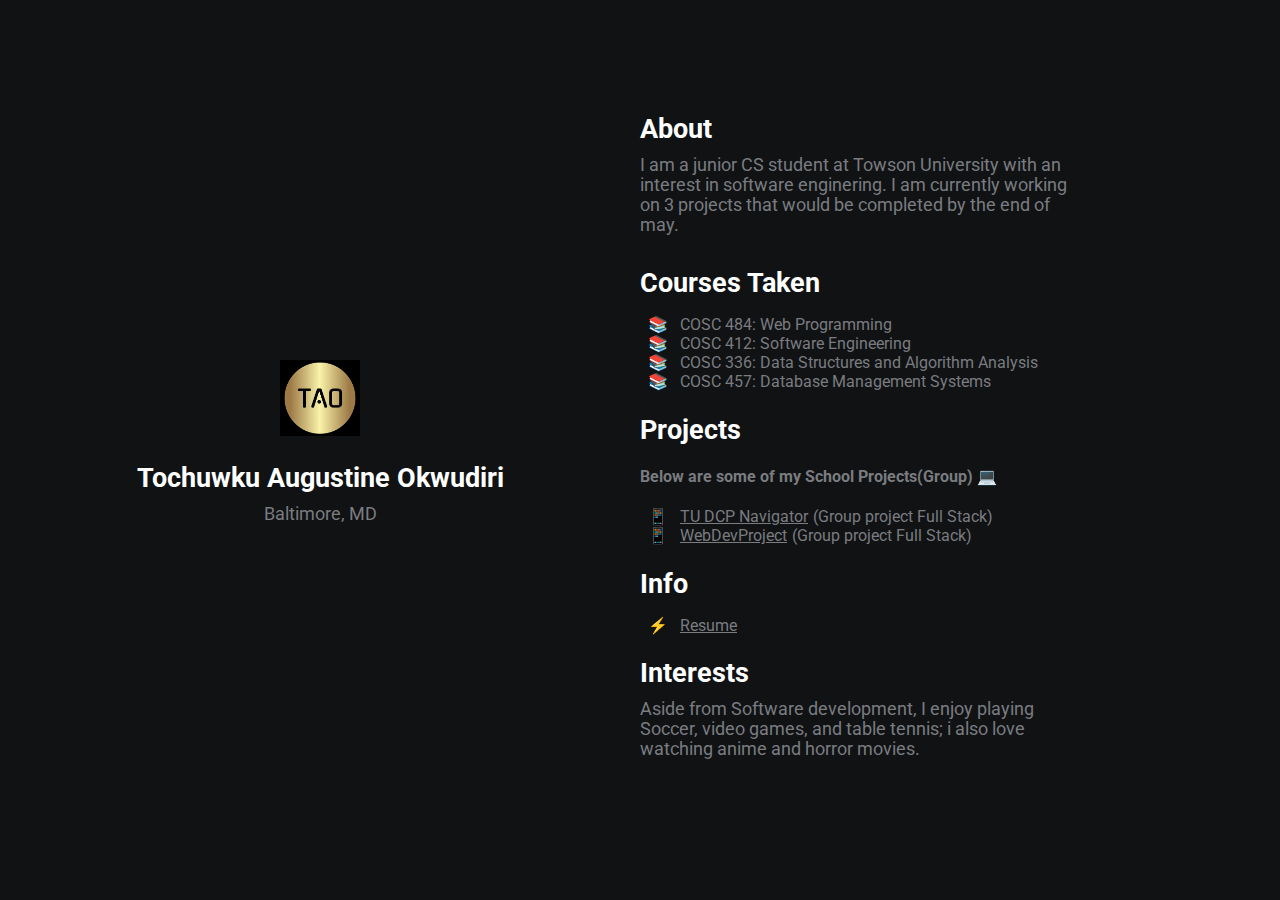
==== index.html @ 7f22d629 "Add files via upload" ====
<!DOCTYPE html>
<html lang="en">
<head>
    <!-- Favicon -->
    <link rel="apple-touch-icon" sizes="180x180" href="favicon/apple-touch-icon.png">
    <link rel="icon" type="image/png" sizes="32x32" href="favicon/favicon-32x32.png">
    <link rel="icon" type="image/png" sizes="16x16" href="favicon/favicon-16x16.png">

    <meta charset="UTF-8">
    <meta name="viewport" content="width=device-width, initial-scale=1.0">
    <meta http-equiv="X-UA-Compatible" content="ie=edge">
    <link rel="stylesheet" href="https://use.fontawesome.com/releases/v5.4.1/css/all.css" integrity="sha384-5sAR7xN1Nv6T6+dT2mhtzEpVJvfS3NScPQTrOxhwjIuvcA67KV2R5Jz6kr4abQsz" crossorigin="anonymous">
    <link rel="stylesheet" href="style.css">
    <title>Tochuwku Augustine Okwudiri</title>
</head>
<body>
    <div class="grid-2">
        <div class="section-1">
            <img src="img/logo.png" width="20" height="90" alt=""/>
            <h2>Tochuwku Augustine Okwudiri</h2>
            <p>Baltimore, MD</p>
            <a href="https://twitter.com/AOkwudiri45146"><i class="fab fa-twitter"></i></a>
            <a href="https://www.linkedin.com/in/tochukwu-okwudiri/"><i class="fab fa-linkedin"></i></a>
            <a href="https://github.com/Augustine-Okwudiri"><i class="fab fa-github"></i></a>
            <a href="mailto:tochukwuokwudiri@gmail.com"><i class="fas fa-envelope"></i></a>  

        </div>
        <div class="section-2">
            <h2>About</h2>
            <p>I am a junior CS student at Towson University with an interest in software enginering. I am currently working on 3 projects that would be completed by the end of may. 
            </p>
            <h2>Courses Taken</h2>
            <ul class="book">
                <li>COSC 484: Web Programming</li>
                <li>COSC 412: Software Engineering</em></li>
                <li>COSC 336: Data Structures and Algorithm Analysis</li>
                <li>COSC 457: Database Management Systems</li>
                
            </ul>

            <h2>Projects</h2>
            <h4>Below are some of my School Projects(Group) 💻</h4>
            <ul class="phone">
                <li><u><a href="https://github.com/katieblomquist/WebDevProject">TU DCP Navigator</a></u>(Group project Full Stack)</li>
                <li><u><a href="https://bitbucket.org/cosc412/tu-dcp-navigator/src/main/">WebDevProject</a></u>(Group project Full Stack)</li>
            </ul>
            
            <h2>Info</h2>
            <ul class="paper">
                <li><u><a href="https://www.jalirani.com/files/jalirani_resume.pdf">Resume</a></u></li>
            </ul>

            <h2>Interests</h2>
            <p>Aside from Software development, I enjoy playing Soccer, video games, and table tennis; i also love watching anime and horror movies.</u></p>
        </div>
    </div>
</body>
</html>
---- style.css ----
/* global */
@import url('https://fonts.googleapis.com/css?family=Roboto');

.grid-2{
    display: grid;
    grid-template-columns: repeat(2,1fr);
}

img {
    width: 5em;
    height: auto;
}

body{
    margin: 0;
    padding: 0;
    font-family: 'Roboto', sans-serif;
    background-color: #101214;
    color: #7A7C80;

}

h2,.white{
    color: #fff;
}

a{
    color: #7A7C80;
    text-decoration: none;
}
/* section 1 */
.section-1{
    padding-top: 40vh;
    text-align: center;
}

.section-1 p{
    font-size: 1.1rem;
    padding-bottom: 10px;
    margin:0;
}

.section-1 h2{
    font-size: 1.7rem;
    margin-bottom: 10px;
}

.section-1 a{
    font-size: 1.5rem;
    padding: 10px;
}
/* section 2 */
.section-2{
    padding-top: 10vh;
    width: 70%;
}

.section-2 h2{
    font-size: 1.7rem;
    margin-bottom: 10px;
}

.section-2 p{
    font-size: 1.1rem;
    padding-bottom: 10px;
    margin:0;
}

.section-2 a{
    /* display: block; */
    padding: 5px;
    /* font-size: 1.2rem; */
    padding-left: 0;
    width: 100px;
}

.caption {
    font-size: 0.7rem;
}
/* animations / utilities */
.section-2 a:hover{
    font-size: 1.3rem;
    color: #fff;
    cursor: pointer;
    transition: 0.2s;
}

.section-1 a:hover{
    color: #fff;
    cursor: pointer;
    transition: 0.3s;
}

.white:hover{
    position: relative;
    padding-left: 10px;
}

ul.book {
    list-style: "📚   ";
    list-style-position: outside;
}

ul.phone {
    list-style: "📱   ";
    list-style-position: outside;
}

ul.paper {
    list-style: "⚡   ";
    list-style-position: outside;
}

/* media queres */
@media(max-width:780px){
    .grid-2{
        grid-template-columns: 1fr;
    }
    .section-1{
        padding:0;
        padding-top: 5rem;
    }
    .section-2{
        padding: 0;
        padding-left: 1.5rem;
        padding-top: 2rem;
    }
}
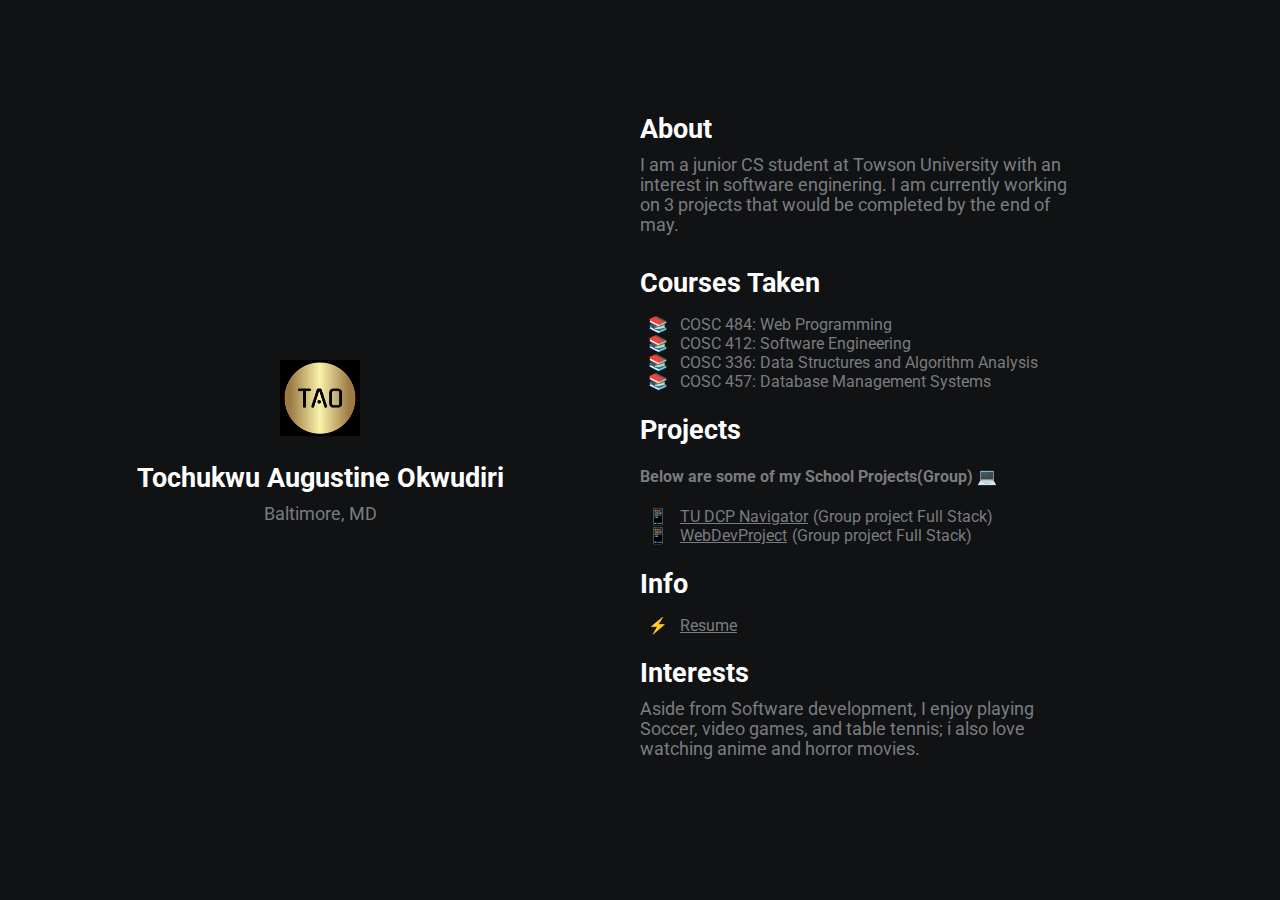
==== commit d983e097: "h2 name fixed" ====
--- a/index.html
+++ b/index.html
@@ -11,13 +11,13 @@
     <meta http-equiv="X-UA-Compatible" content="ie=edge">
     <link rel="stylesheet" href="https://use.fontawesome.com/releases/v5.4.1/css/all.css" integrity="sha384-5sAR7xN1Nv6T6+dT2mhtzEpVJvfS3NScPQTrOxhwjIuvcA67KV2R5Jz6kr4abQsz" crossorigin="anonymous">
     <link rel="stylesheet" href="style.css">
-    <title>Tochuwku Augustine Okwudiri</title>
+    <title>Tochukwu Augustine Okwudiri</title>
 </head>
 <body>
     <div class="grid-2">
         <div class="section-1">
             <img src="img/logo.png" width="20" height="90" alt=""/>
-            <h2>Tochuwku Augustine Okwudiri</h2>
+            <h2>Tochukwu Augustine Okwudiri</h2>
             <p>Baltimore, MD</p>
             <a href="https://twitter.com/AOkwudiri45146"><i class="fab fa-twitter"></i></a>
             <a href="https://www.linkedin.com/in/tochukwu-okwudiri/"><i class="fab fa-linkedin"></i></a>
@@ -47,7 +47,7 @@
             
             <h2>Info</h2>
             <ul class="paper">
-                <li><u><a href="https://www.jalirani.com/files/jalirani_resume.pdf">Resume</a></u></li>
+                <li><u><a href="files/resume.html">Resume</a></u></li>
             </ul>
 
             <h2>Interests</h2>
